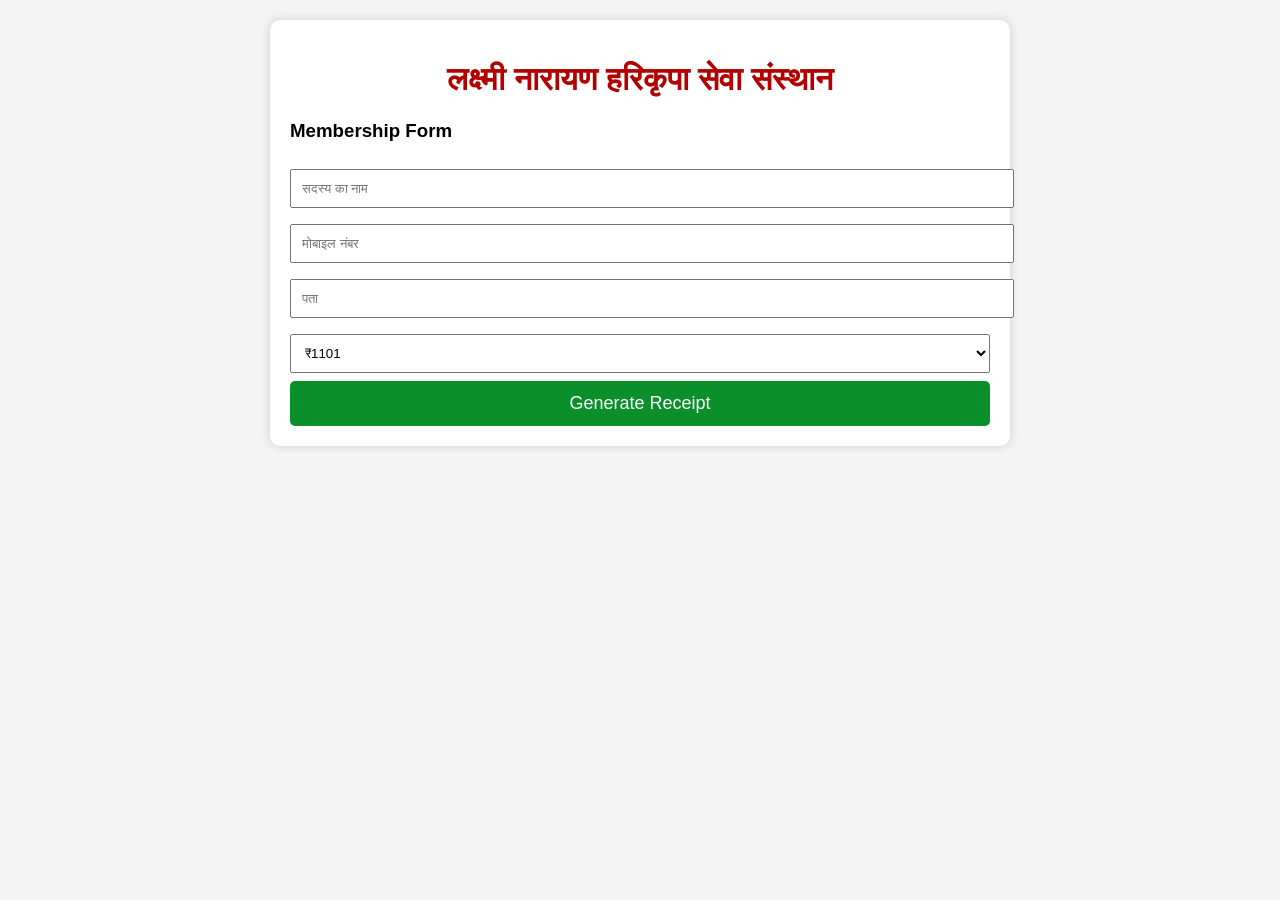
==== index.html @ 7d7075cf "Addded index.html" ====
<!DOCTYPE html>
<html lang="hi">
<head>
<meta charset="UTF-8">
<meta name="viewport" content="width=device-width, initial-scale=1.0">
<title>NGO Membership Receipt</title>

<style>
body{
    font-family:Arial,sans-serif;
    background:#f4f4f4;
    margin:0;
    padding:20px;
}
.container{
    max-width:700px;
    margin:auto;
    background:#fff;
    padding:20px;
    border-radius:10px;
    box-shadow:0 0 10px #ccc;
}
h1{
    color:#b30000;
    text-align:center;
}
input,select{
    width:100%;
    padding:10px;
    margin:8px 0;
}
button{
    width:100%;
    padding:12px;
    background:#0b8f2a;
    color:white;
    border:none;
    font-size:18px;
    border-radius:5px;
}
</style>

</head>

<body>

<div class="container">

<h1>लक्ष्मी नारायण हरिकृपा सेवा संस्थान</h1>

<h3>Membership Form</h3>

<input type="text" placeholder="सदस्य का नाम">

<input type="text" placeholder="मोबाइल नंबर">

<input type="text" placeholder="पता">

<select>
<option>₹1101</option>
<option>₹2100</option>
<option>₹5100</option>
</select>

<button>Generate Receipt</button>

</div>

</body>
</html>
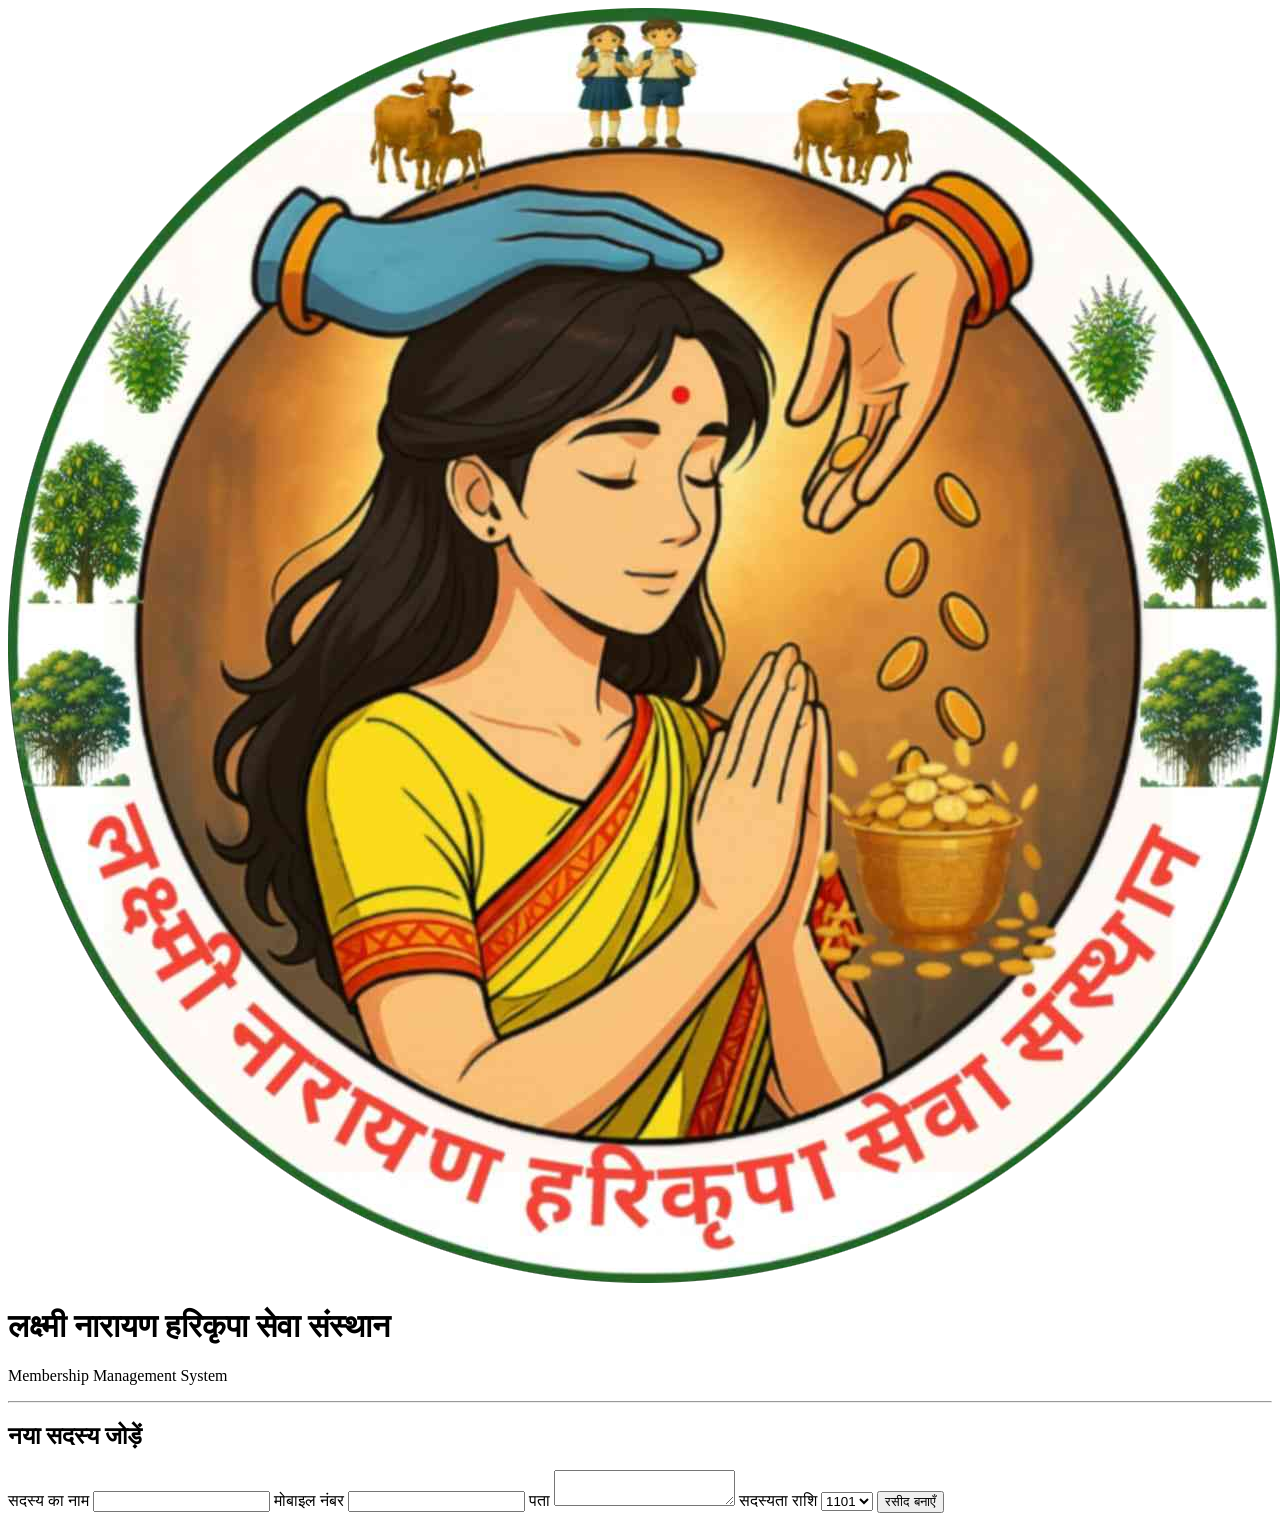
==== commit 725ade23: "Addded index.html" ====
--- a/index.html
+++ b/index.html
@@ -1,44 +1,12 @@
-<!DOCTYPE html>
+ <!DOCTYPE html>
 <html lang="hi">
 <head>
 <meta charset="UTF-8">
 <meta name="viewport" content="width=device-width, initial-scale=1.0">
-<title>NGO Membership Receipt</title>
 
-<style>
-body{
-    font-family:Arial,sans-serif;
-    background:#f4f4f4;
-    margin:0;
-    padding:20px;
-}
-.container{
-    max-width:700px;
-    margin:auto;
-    background:#fff;
-    padding:20px;
-    border-radius:10px;
-    box-shadow:0 0 10px #ccc;
-}
-h1{
-    color:#b30000;
-    text-align:center;
-}
-input,select{
-    width:100%;
-    padding:10px;
-    margin:8px 0;
-}
-button{
-    width:100%;
-    padding:12px;
-    background:#0b8f2a;
-    color:white;
-    border:none;
-    font-size:18px;
-    border-radius:5px;
-}
-</style>
+<title>NGO Membership System</title>
+
+<link rel="stylesheet" href="style.css">
 
 </head>
 
@@ -46,25 +14,68 @@
 
 <div class="container">
 
+<div class="header">
+
+<img src="1000001857-modified.png" class="logo">
+
+<div>
+
 <h1>लक्ष्मी नारायण हरिकृपा सेवा संस्थान</h1>
 
-<h3>Membership Form</h3>
-
-<input type="text" placeholder="सदस्य का नाम">
-
-<input type="text" placeholder="मोबाइल नंबर">
-
-<input type="text" placeholder="पता">
-
-<select>
-<option>₹1101</option>
-<option>₹2100</option>
-<option>₹5100</option>
-</select>
-
-<button>Generate Receipt</button>
+<p>Membership Management System</p>
 
 </div>
 
+</div>
+
+<hr>
+
+<h2>नया सदस्य जोड़ें</h2>
+
+<form id="memberForm">
+
+<label>सदस्य का नाम</label>
+
+<input
+type="text"
+id="name"
+required>
+
+<label>मोबाइल नंबर</label>
+
+<input
+type="tel"
+id="mobile"
+required>
+
+<label>पता</label>
+
+<textarea id="address"></textarea>
+
+<label>सदस्यता राशि</label>
+
+<select id="amount">
+
+<option>1101</option>
+
+<option>2100</option>
+
+<option>5100</option>
+
+</select>
+
+<button type="submit">
+
+रसीद बनाएँ
+
+</button>
+
+</form>
+
+</div>
+
+<script src="script.js"></script>
+
 </body>
+
 </html>
--- a/style.css
+++ b/style.css
@@ -0,0 +1 @@
+/* NGO Membership System CSS */
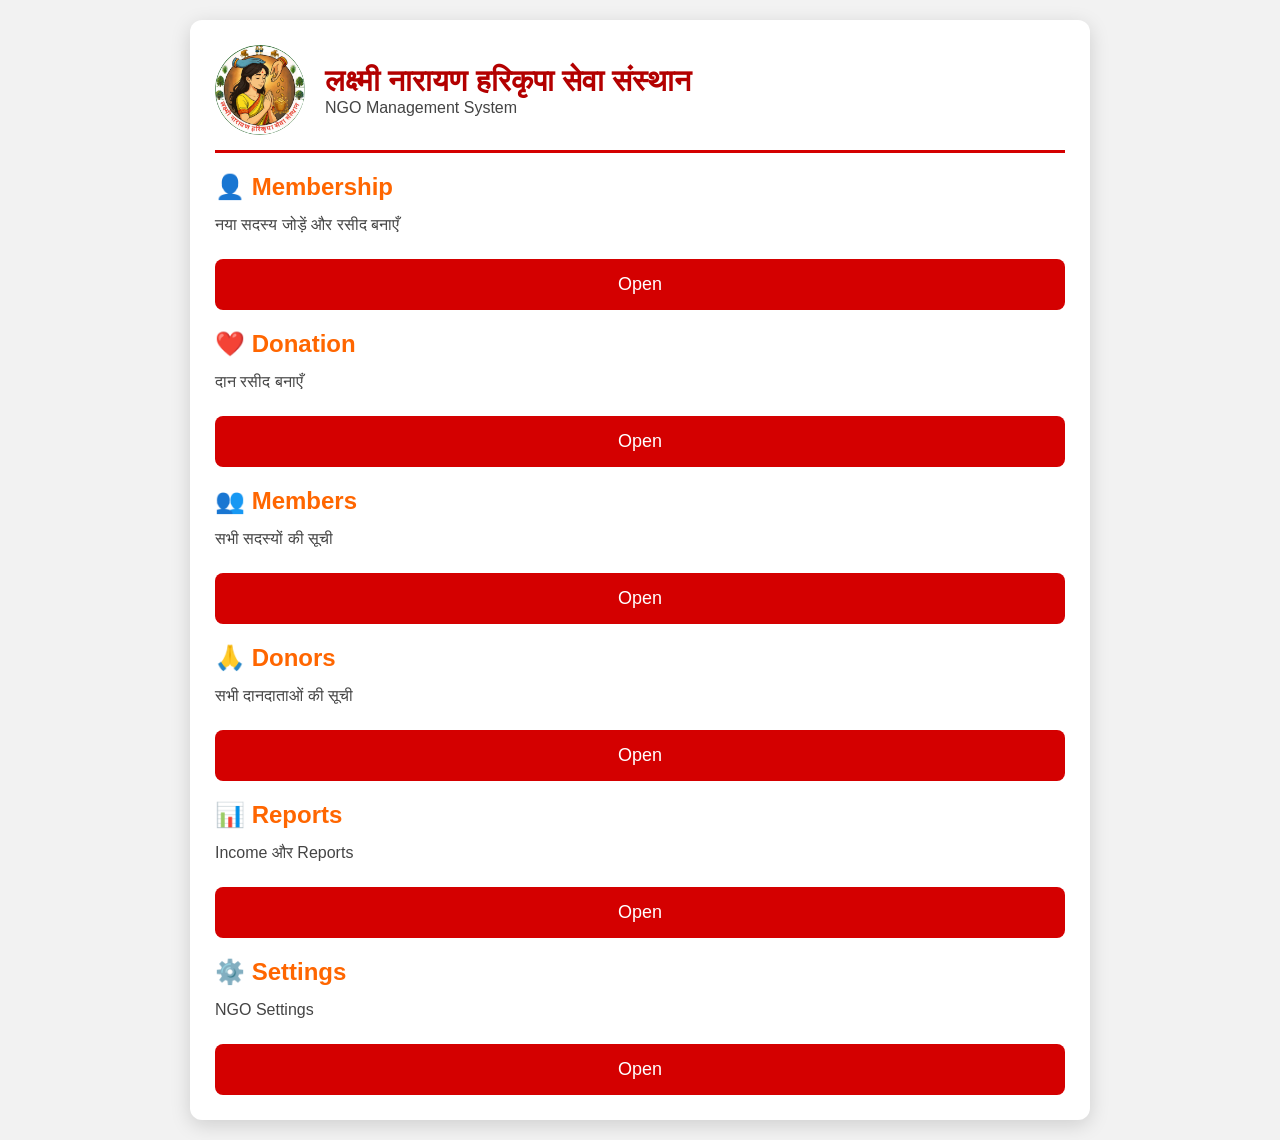
==== commit 0af848bf: "Addded index.html" ====
--- a/index.html
+++ b/index.html
@@ -1,13 +1,10 @@
- <!DOCTYPE html>
+<!DOCTYPE html>
 <html lang="hi">
 <head>
 <meta charset="UTF-8">
 <meta name="viewport" content="width=device-width, initial-scale=1.0">
-
-<title>NGO Membership System</title>
-
+<title>LNHKS NGO Management System</title>
 <link rel="stylesheet" href="style.css">
-
 </head>
 
 <body>
@@ -15,67 +12,57 @@
 <div class="container">
 
 <div class="header">
-
-<img src="1000001857-modified.png" class="logo">
+<img src="logo.png" class="logo" alt="Logo">
 
 <div>
+<h1>लक्ष्मी नारायण हरिकृपा सेवा संस्थान</h1>
+<p>NGO Management System</p>
+</div>
+</div>
 
-<h1>लक्ष्मी नारायण हरिकृपा सेवा संस्थान</h1>
+<div class="menu">
 
-<p>Membership Management System</p>
+<div class="card">
+<h2>👤 Membership</h2>
+<p>नया सदस्य जोड़ें और रसीद बनाएँ</p>
+<button>Open</button>
+</div>
 
+<div class="card">
+<h2>❤️ Donation</h2>
+<p>दान रसीद बनाएँ</p>
+<button>Open</button>
+</div>
+
+<div class="card">
+<h2>👥 Members</h2>
+<p>सभी सदस्यों की सूची</p>
+<button>Open</button>
+</div>
+
+<div class="card">
+<h2>🙏 Donors</h2>
+<p>सभी दानदाताओं की सूची</p>
+<button>Open</button>
+</div>
+
+<div class="card">
+<h2>📊 Reports</h2>
+<p>Income और Reports</p>
+<button>Open</button>
+</div>
+
+<div class="card">
+<h2>⚙️ Settings</h2>
+<p>NGO Settings</p>
+<button>Open</button>
 </div>
 
 </div>
-
-<hr>
-
-<h2>नया सदस्य जोड़ें</h2>
-
-<form id="memberForm">
-
-<label>सदस्य का नाम</label>
-
-<input
-type="text"
-id="name"
-required>
-
-<label>मोबाइल नंबर</label>
-
-<input
-type="tel"
-id="mobile"
-required>
-
-<label>पता</label>
-
-<textarea id="address"></textarea>
-
-<label>सदस्यता राशि</label>
-
-<select id="amount">
-
-<option>1101</option>
-
-<option>2100</option>
-
-<option>5100</option>
-
-</select>
-
-<button type="submit">
-
-रसीद बनाएँ
-
-</button>
-
-</form>
 
 </div>
 
 <script src="script.js"></script>
 
 </body>
-
 </html>
--- a/style.css
+++ b/style.css
@@ -1 +1,86 @@
-/* NGO Membership System CSS */
+*{
+    margin:0;
+    padding:0;
+    box-sizing:border-box;
+    font-family:Arial,sans-serif;
+}
+
+body{
+    background:#f2f2f2;
+    padding:20px;
+}
+
+.container{
+    max-width:900px;
+    margin:auto;
+    background:#ffffff;
+    border-radius:12px;
+    box-shadow:0 5px 20px rgba(0,0,0,.15);
+    padding:25px;
+}
+
+.header{
+    display:flex;
+    align-items:center;
+    gap:20px;
+    border-bottom:3px solid #d40000;
+    padding-bottom:15px;
+    margin-bottom:20px;
+}
+
+.logo{
+    width:90px;
+    height:90px;
+    border-radius:50%;
+}
+
+h1{
+    color:#b30000;
+    font-size:30px;
+}
+
+h2{
+    color:#ff6600;
+    margin:20px 0 15px;
+}
+
+p{
+    color:#444;
+}
+
+label{
+    display:block;
+    margin-top:15px;
+    font-weight:bold;
+}
+
+input,
+textarea,
+select{
+    width:100%;
+    padding:12px;
+    margin-top:6px;
+    border:1px solid #ccc;
+    border-radius:8px;
+    font-size:16px;
+}
+
+textarea{
+    min-height:80px;
+}
+
+button{
+    width:100%;
+    margin-top:25px;
+    background:#d40000;
+    color:white;
+    border:none;
+    padding:15px;
+    font-size:18px;
+    border-radius:8px;
+    cursor:pointer;
+}
+
+button:hover{
+    background:#a80000;
+}
